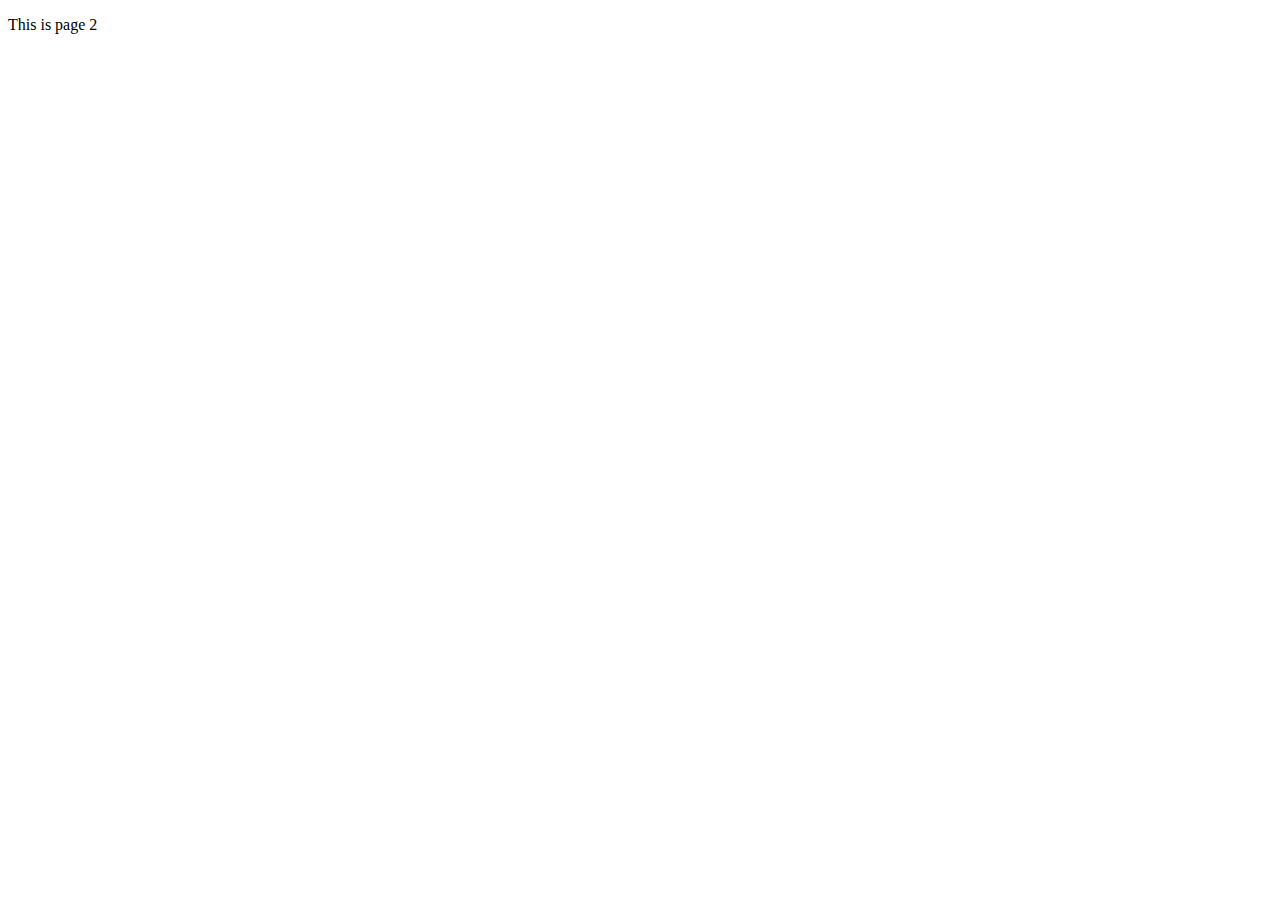
==== index2.html @ d807e28f "New index file and new paragraphs" ====
<!DOCTYPE html>
<html lang="en">
<head>
    <meta charset="UTF-8">
    <meta http-equiv="X-UA-Compatible" content="IE=edge">
    <meta name="viewport" content="width=device-width, initial-scale=1.0">
    <title>test </title>
</head>
<body>
    <p>This is page 2</p>
</body>
</html>
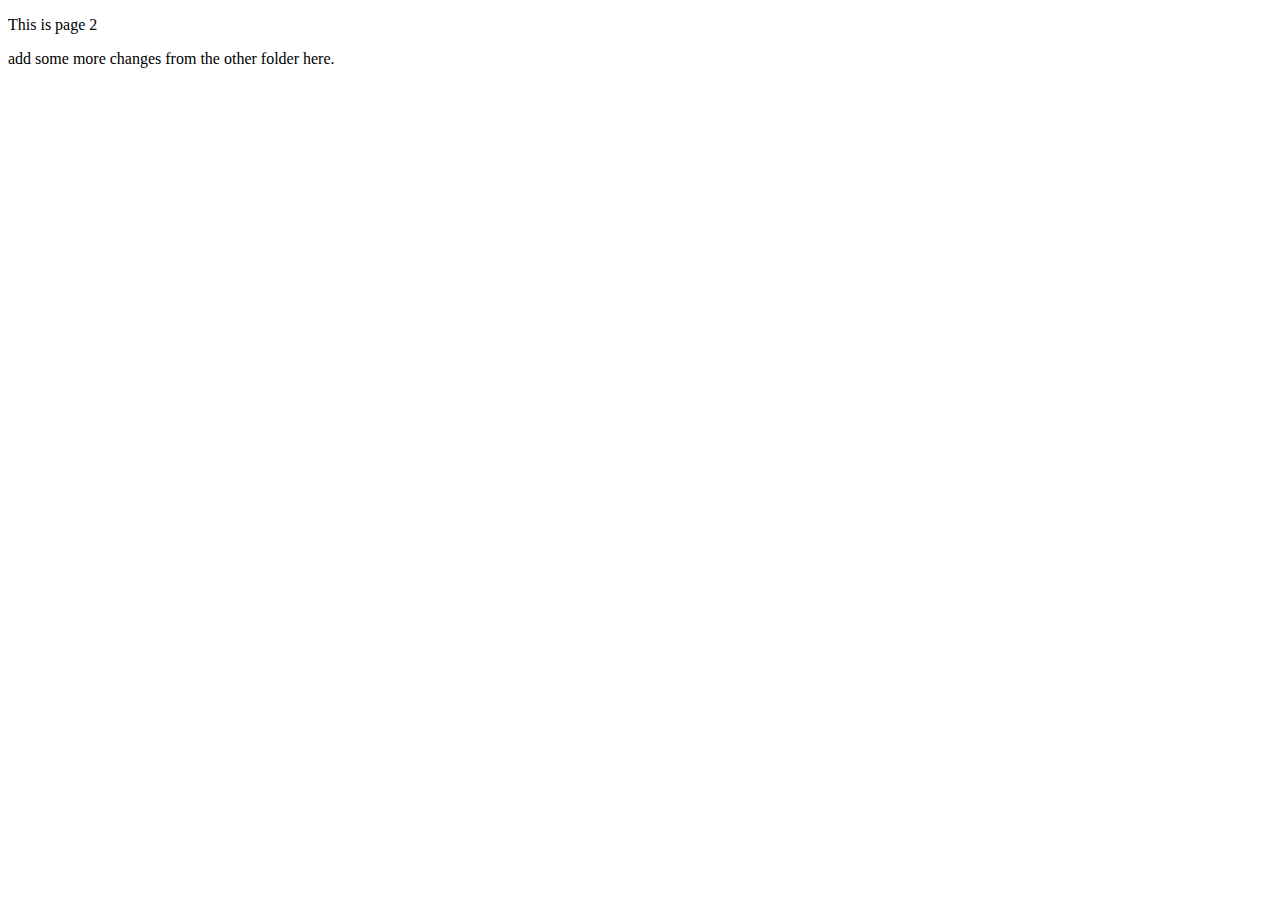
==== commit f55365e8: "Index pages changes" ====
--- a/index2.html
+++ b/index2.html
@@ -4,9 +4,10 @@
     <meta charset="UTF-8">
     <meta http-equiv="X-UA-Compatible" content="IE=edge">
     <meta name="viewport" content="width=device-width, initial-scale=1.0">
-    <title>test </title>
+    <title>test...ing 123 </title>
 </head>
 <body>
     <p>This is page 2</p>
+    <p>add some more changes from the other folder here.</p>
 </body>
 </html>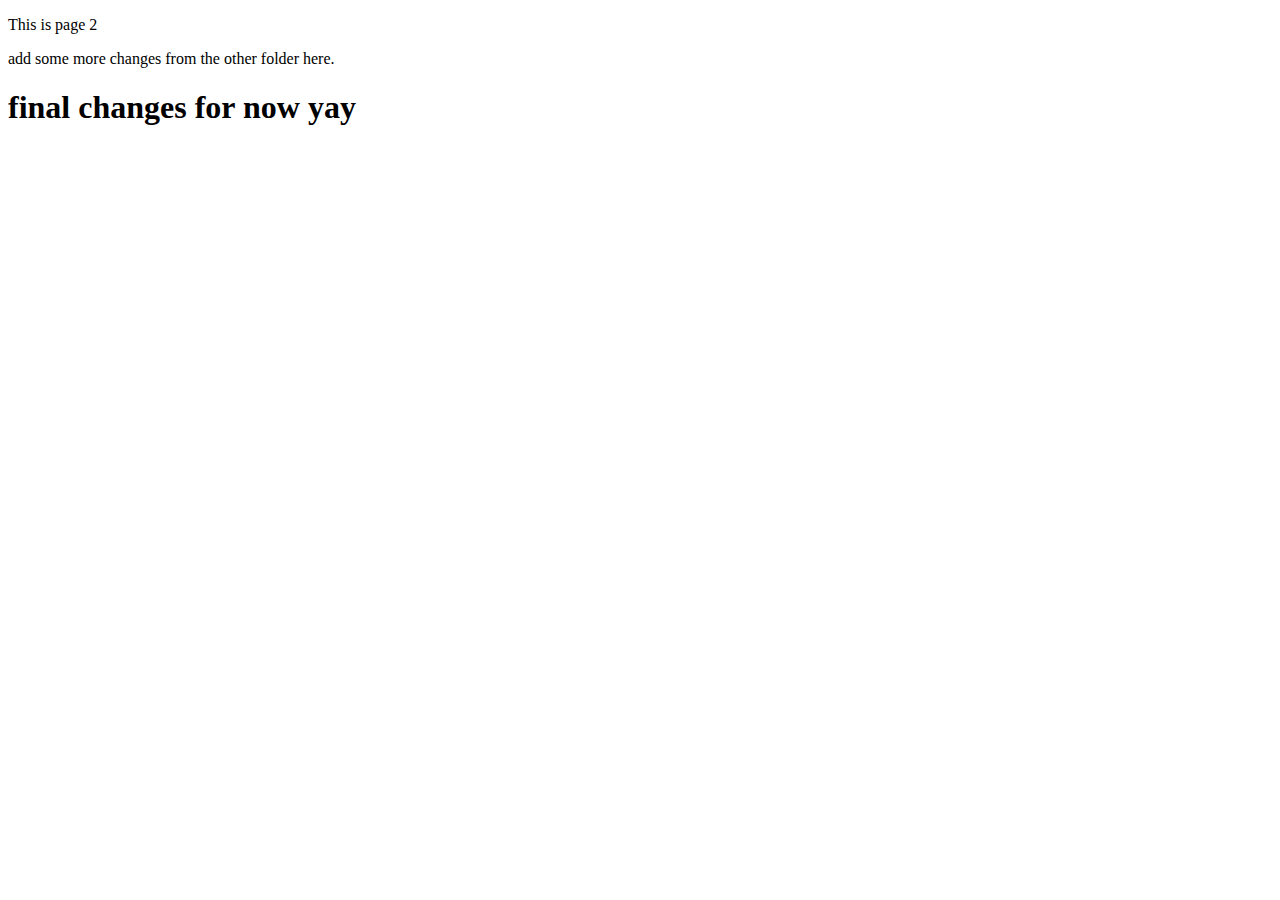
==== commit 420f5520: "Final changes" ====
--- a/index2.html
+++ b/index2.html
@@ -9,5 +9,6 @@
 <body>
     <p>This is page 2</p>
     <p>add some more changes from the other folder here.</p>
+    <h1>final changes for now yay</h1>
 </body>
 </html>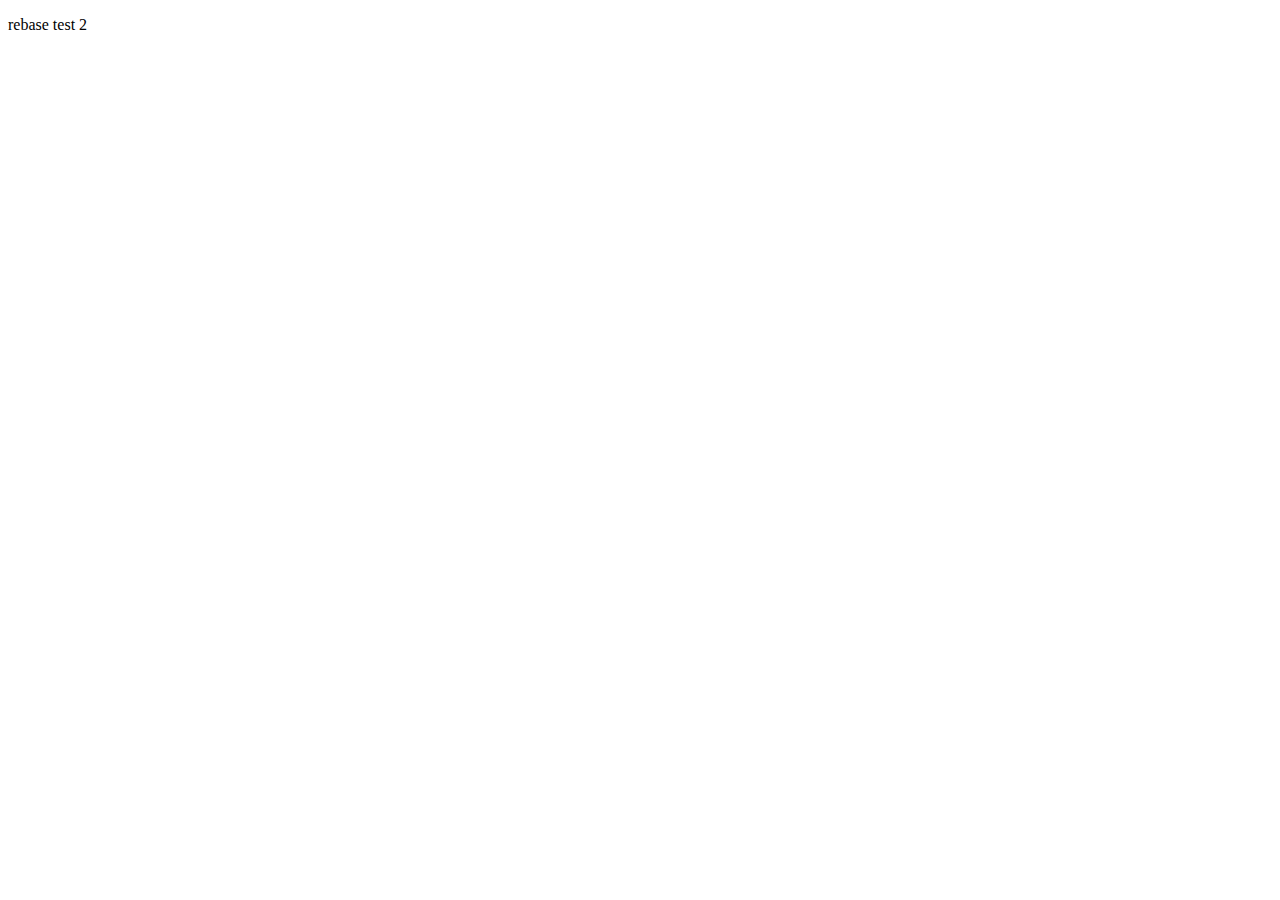
==== commit ab4f14c3: "rebase change 2" ====
--- a/index2.html
+++ b/index2.html
@@ -7,8 +7,6 @@
     <title>test...ing 123 </title>
 </head>
 <body>
-    <p>This is page 2</p>
-    <p>add some more changes from the other folder here.</p>
-    <h1>final changes for now yay</h1>
+    <p>rebase test 2</p>
 </body>
 </html>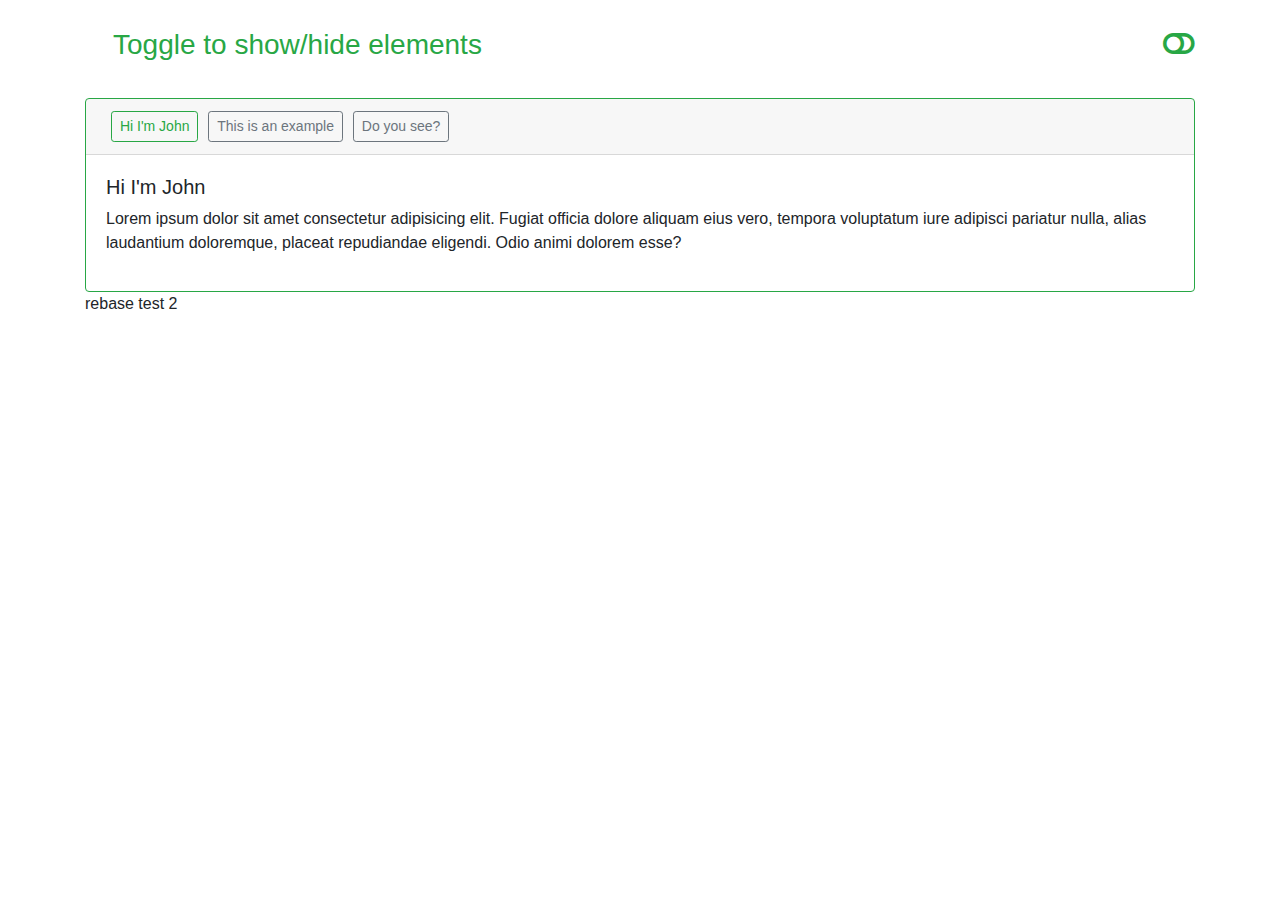
==== commit 6f613652: "Toogle example" ====
--- a/index2.html
+++ b/index2.html
@@ -1,12 +1,79 @@
 <!DOCTYPE html>
 <html lang="en">
+
 <head>
     <meta charset="UTF-8">
     <meta http-equiv="X-UA-Compatible" content="IE=edge">
     <meta name="viewport" content="width=device-width, initial-scale=1.0">
-    <title>test...ing 123 </title>
+    <!--BOOTSRAP LINKS-->
+    <link rel="stylesheet" href="https://maxcdn.bootstrapcdn.com/bootstrap/4.3.1/css/bootstrap.min.css">
+    <script src="https://ajax.googleapis.com/ajax/libs/jquery/3.4.1/jquery.min.js"></script>
+    <script src="https://cdnjs.cloudflare.com/ajax/libs/popper.js/1.14.7/umd/popper.min.js"></script>
+    <script src="https://maxcdn.bootstrapcdn.com/bootstrap/4.3.1/js/bootstrap.min.js"></script>
+    <!--Awesome Icon -->
+    <link rel="stylesheet" href="https://use.fontawesome.com/releases/v5.7.0/css/all.css">
+
+    <!--Our javascript-->
+    <script src="js/john-toggler.js"></script>
+    <link rel="stylesheet" href="css/style.css">
+
+    <title>TOOGLER</title>
 </head>
+
 <body>
-    <p>rebase test 2</p>
+    <div class="container">
+        <!--THIS IS JUST A TIITLE WITH A TOOGLE BUTTON TO TURN ON/OFF THE LIGHTS-->
+        <h3 class="text-success" style="position:relative;padding:1em">
+            Toggle to show/hide elements
+            <span style="position:absolute;right:0;font-size:1em">
+                <i id="lights-mode" onclick="toggleLights()" class="fas fa-toggle-off"></i>
+            </span>
+        </h3>
+
+        <!--THIS IS THE CARD WITH THE CONTENT-->
+        <div class="card border-success" id="john-card">
+            <div class="card-header" id="john-tab-buttons">
+                <!--We let this div empty cuz will be filled by Javascript after load the document-->
+                <!--JS will read the file, search how many items are inside, and:
+                    For every item with paint a button with the title (h5)
+                    The first item will set display="block" to show it
+                -->
+            </div>
+
+            <!--We will create some content with same tag ALL HIDDEN (display:none)-->
+            <!--In this example, we put inside a div to catch the TWO elements
+                    First element, the title of the paragraph (h5)
+                    Second element, the content (p)
+                    -->
+            <div class="john-item card-body" style="display:none">
+                <!--FIRST ITEM (TAB)-->
+                <h5>Hi I'm John</h5>
+                <p>
+                    Lorem ipsum dolor sit amet consectetur adipisicing elit. Fugiat officia dolore aliquam eius vero, tempora voluptatum iure adipisci pariatur nulla, alias laudantium doloremque, placeat repudiandae eligendi. Odio animi dolorem esse?
+                </p>
+            </div>
+
+            <!--SECOND ITEM (TAB)-->
+            <div class="john-item card-body" style="display:none">
+                <h5>This is an example</h5>
+                <p>
+                    Arcu vitae elementum curabitur vitae nunc sed. Et tortor at risus viverra adipiscing at in tellus. Vitae sapien pellentesque habitant morbi tristique senectus et netus. Enim blandit volutpat maecenas volutpat blandit.
+                </p>
+            </div>
+
+            <!--THIRD ITEM (TAB)-->
+            <div class="john-item card-body" style="display:none">
+                <h5>Do you see?</h5>
+                <p>
+                    Egestas maecenas pharetra convallis posuere morbi. Lectus vestibulum mattis ullamcorper velit sed ullamcorper morbi tincidunt. Feugiat in fermentum posuere urna nec tincidunt. Massa ultricies mi quis hendrerit dolor. Tempus imperdiet nulla malesuada pellentesque
+                    elit eget.
+                </p>
+            </div>
+        </div>
+        <p>rebase test 2</p>
+    </div>
+
+
 </body>
+
 </html>--- a/css/style.css
+++ b/css/style.css
@@ -0,0 +1,3 @@
+.btn:focus {
+    box-shadow: unset !important;
+}